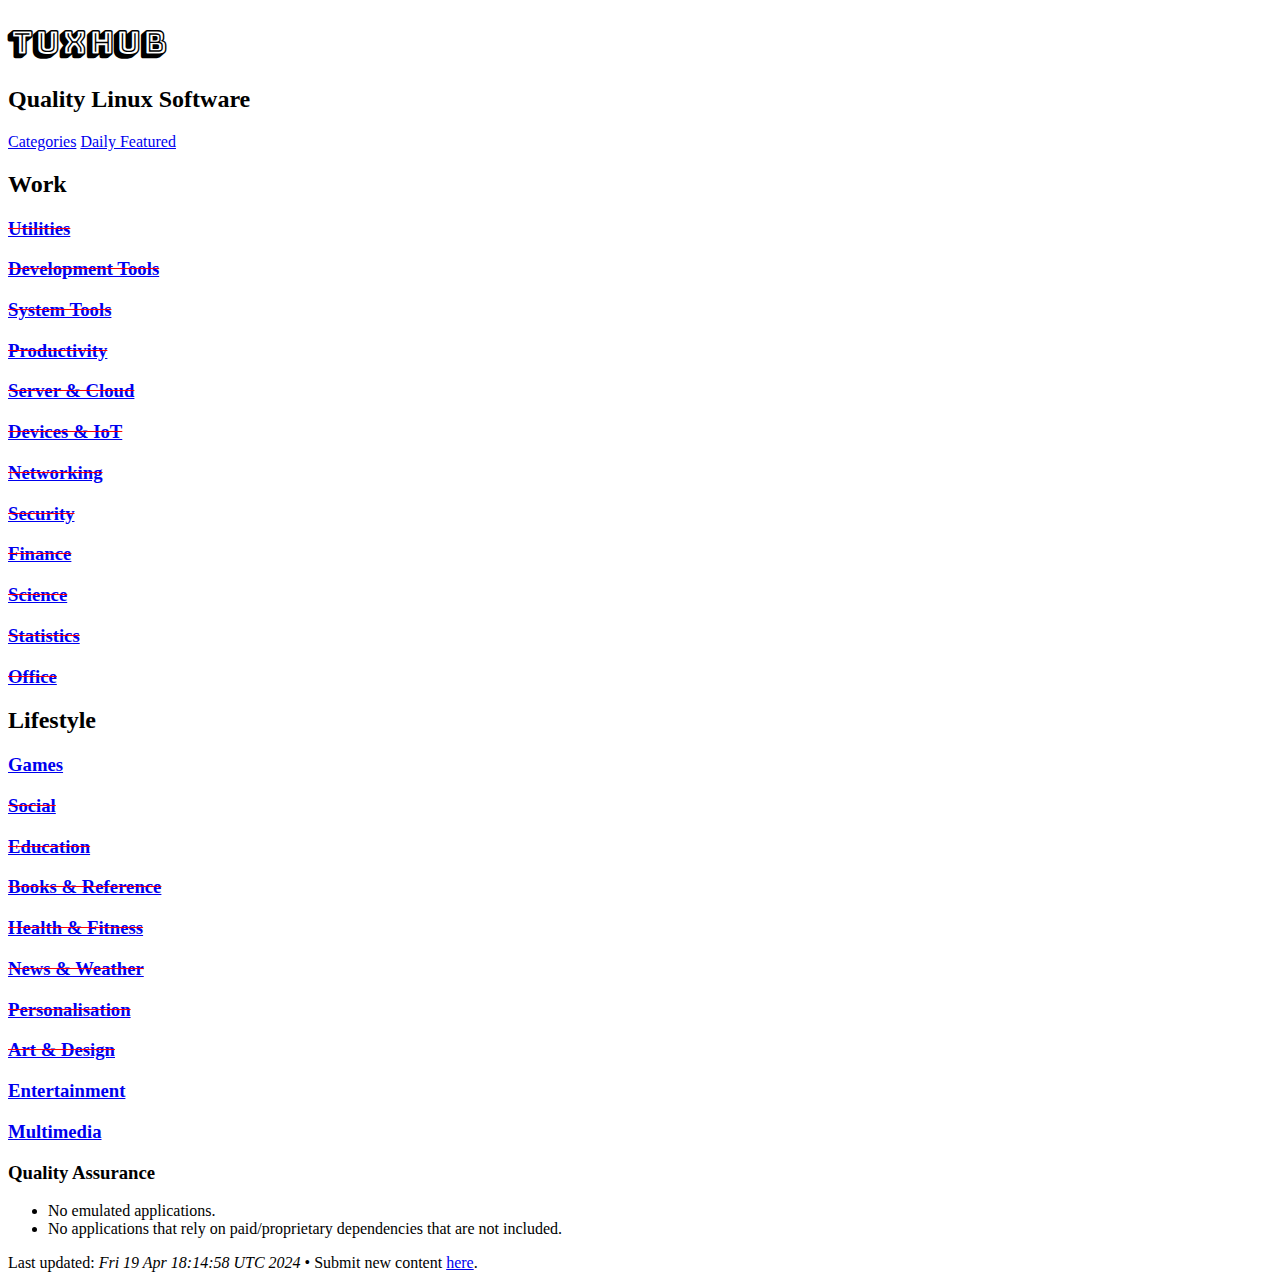
==== index.html @ f483253b "general" ====
<!DOCTYPE html>
<html lang="en-us">
<head>
  <meta charset="utf-8">
  <meta name="darkreader-lock"/>
  <meta http-equiv="Content-Type" content="text/html; charset=utf-8" />
  <meta name="viewport" content="width=device-width, initial-scale=1">
  <meta name="theme-color" content="#5C258D">
  <meta name="description" content="Quality Linux Software" />

  <link href="favicon.png" rel="shortcut icon">
  <link href="favicon.png" rel="apple-touch-icon">
  <link href="favicon.png" rel="apple-touch-icon-precomposed">
  <link href="favicon.png" rel="icon" sizes="192x192">
  <meta property="og:image" content="favicon.png">
  <meta property="og:image" content="favicon.png">
  <meta property="twitter:image:src" content="favicon.png">
  <meta name="twitter:card" content="summary_large_image">
  <meta name="image" content="favicon.png">
  <meta itemprop="image" content="favicon.png">
  <meta name="og:image" content="favicon.png">
  <meta name="description" content="Quality Linux Software">
  <meta itemprop="name" content="Quality Linux Software">
  <meta name="og:description" content="Quality Linux Software">
  <meta name="og:title" content="TuxHub.net">
  <meta name="og:site_name" content="TuxHub.net">
  <meta name="og:type" content="website">
  <meta name="og:url" content="https://TuxHub.net">

  <title>TuxHub</title>
  <link rel="stylesheet" type="text/css" href="normalize-min.css">
  <link rel="stylesheet" type="text/css" href="https://fonts.googleapis.com/css?family=Chivo:400,700">
  <link rel="stylesheet" type="text/css" href="https://fonts.googleapis.com/css?family=Bungee+Shade">
  <link rel="stylesheet" type="text/css" href="cayman-upx-min.css">
</head>
<body>
<section class="page-header">
  <h1 class="project-name"><a href="/" style="text-decoration:none;color:inherit;font-family:Bungee Shade">TuxHub</a></h1>
  <h2 class="project-tagline">Quality Linux Software</h2>
  <a href="/" class="btn">Categories</a>
  <a href="featured.html" class="btn">Daily Featured</a>
</section>
<section class="main-content">

<div class="row">
  <div class="column">
      <h2>Work</h2>
<s style="color:red;">
      <h3><a href="utilities.html">Utilities</a></h3>
      <h3><a href="devtools.html">Development Tools</a></h3>
      <h3><a href="systemtools.html">System Tools</a></h3>
      <h3><a href="productivity.html">Productivity</a></h3>
      <h3><a href="servercloud.html">Server & Cloud</a></h3>
      <h3><a href="devicesiot.html">Devices & IoT</a></h3>
      <h3><a href="networking.html">Networking</a></h3>
      <h3><a href="security.html">Security</a></h3>
      <h3><a href="finance.html">Finance</a></h3>
      <h3><a href="science.html">Science</a></h3>
      <h3><a href="statistics.html">Statistics</a></h3>
      <h3><a href="office.html">Office</a></h3>
</s>
  </div>
  <div class="column">
      <h2>Lifestyle</h2>
      <h3><a href="games.html">Games</a></h3>
<s style="color:red;">
      <h3><a href="social.html">Social</a></h3>
      <h3><a href="education.html">Education</a></h3>
      <h3><a href="booksreference.html">Books & Reference</a></h3>
      <h3><a href="healthfitness.html">Health & Fitness</a></h3>
      <h3><a href="newsweather.html">News & Weather</a></h3>
      <h3><a href="personalisation.html">Personalisation</a></h3>
      <h3><a href="artdesign.html">Art & Design</a></h3>
</s>
      <h3><a href="entertainment.html">Entertainment</a></h3>
      <h3><a href="multimedia.html">Multimedia</a></h3>
  </div>
</div>

<h3>Quality Assurance</h3>
<ul>
<li>No emulated applications.</li>
<li>No applications that rely on paid/proprietary dependencies that are not included.</li>
</ul>

<footer class="site-footer">
  Last updated: <i>Fri 19 Apr 18:14:58 UTC 2024</i>&nbsp;•&nbsp;Submit new content <a href="https://github.com/TuxHubNet/tuxhubnet.github.io/issues">here</a>.
</footer>
</section>
</body>
</html>
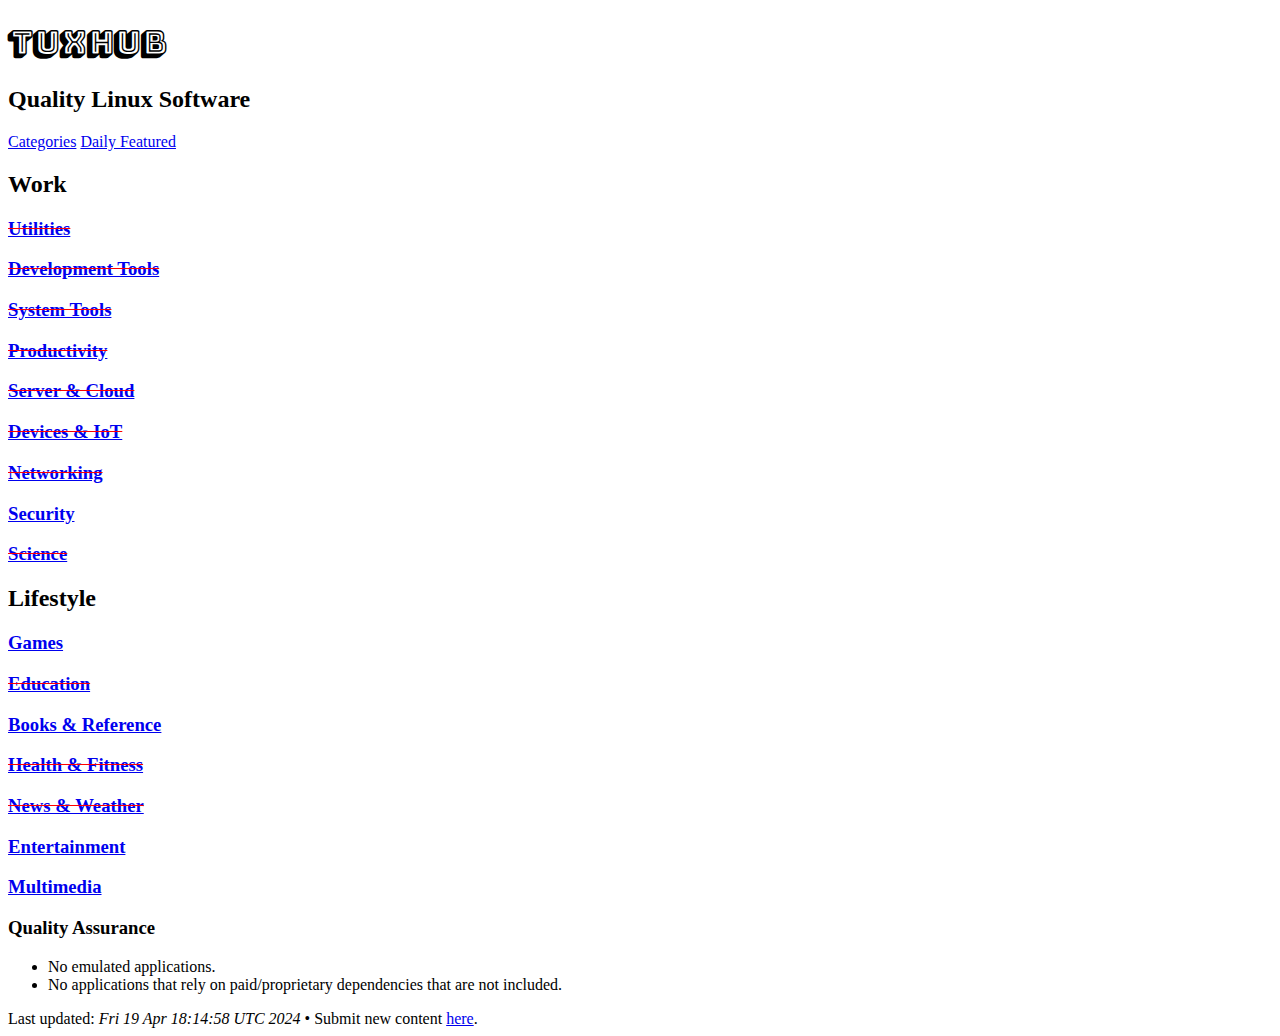
==== commit 74b45d0c: "general" ====
--- a/index.html
+++ b/index.html
@@ -53,24 +53,24 @@
       <h3><a href="servercloud.html">Server & Cloud</a></h3>
       <h3><a href="devicesiot.html">Devices & IoT</a></h3>
       <h3><a href="networking.html">Networking</a></h3>
+</s>
       <h3><a href="security.html">Security</a></h3>
-      <h3><a href="finance.html">Finance</a></h3>
+<s style="color:red;">
       <h3><a href="science.html">Science</a></h3>
-      <h3><a href="statistics.html">Statistics</a></h3>
-      <h3><a href="office.html">Office</a></h3>
 </s>
   </div>
   <div class="column">
       <h2>Lifestyle</h2>
       <h3><a href="games.html">Games</a></h3>
 <s style="color:red;">
-      <h3><a href="social.html">Social</a></h3>
+</s>
+<s style="color:red;">
       <h3><a href="education.html">Education</a></h3>
+</s>
       <h3><a href="booksreference.html">Books & Reference</a></h3>
+<s style="color:red;">
       <h3><a href="healthfitness.html">Health & Fitness</a></h3>
       <h3><a href="newsweather.html">News & Weather</a></h3>
-      <h3><a href="personalisation.html">Personalisation</a></h3>
-      <h3><a href="artdesign.html">Art & Design</a></h3>
 </s>
       <h3><a href="entertainment.html">Entertainment</a></h3>
       <h3><a href="multimedia.html">Multimedia</a></h3>
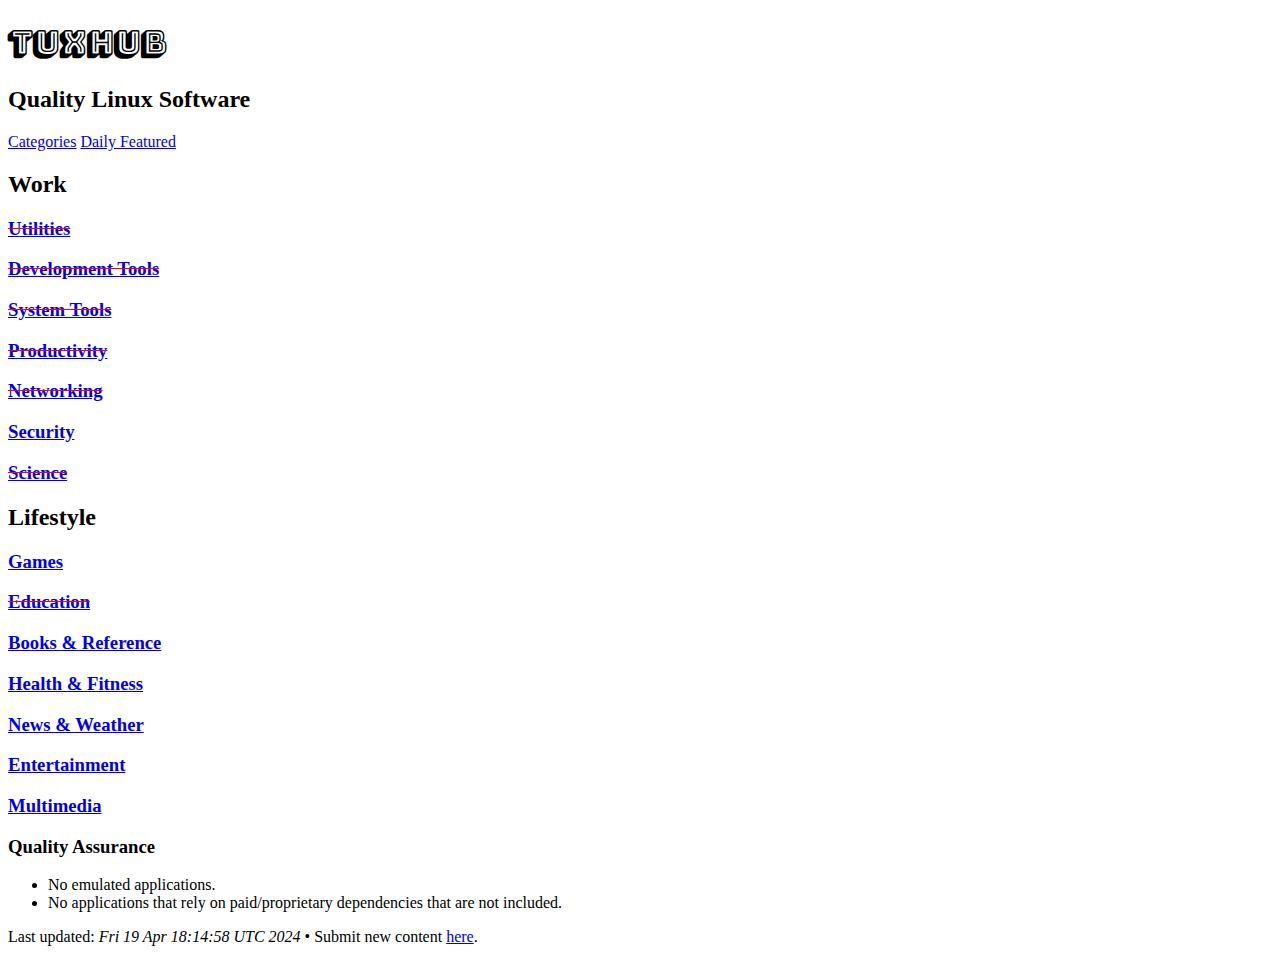
==== commit 05a7c602: "general" ====
--- a/index.html
+++ b/index.html
@@ -50,8 +50,6 @@
       <h3><a href="devtools.html">Development Tools</a></h3>
       <h3><a href="systemtools.html">System Tools</a></h3>
       <h3><a href="productivity.html">Productivity</a></h3>
-      <h3><a href="servercloud.html">Server & Cloud</a></h3>
-      <h3><a href="devicesiot.html">Devices & IoT</a></h3>
       <h3><a href="networking.html">Networking</a></h3>
 </s>
       <h3><a href="security.html">Security</a></h3>
@@ -68,10 +66,8 @@
       <h3><a href="education.html">Education</a></h3>
 </s>
       <h3><a href="booksreference.html">Books & Reference</a></h3>
-<s style="color:red;">
       <h3><a href="healthfitness.html">Health & Fitness</a></h3>
       <h3><a href="newsweather.html">News & Weather</a></h3>
-</s>
       <h3><a href="entertainment.html">Entertainment</a></h3>
       <h3><a href="multimedia.html">Multimedia</a></h3>
   </div>
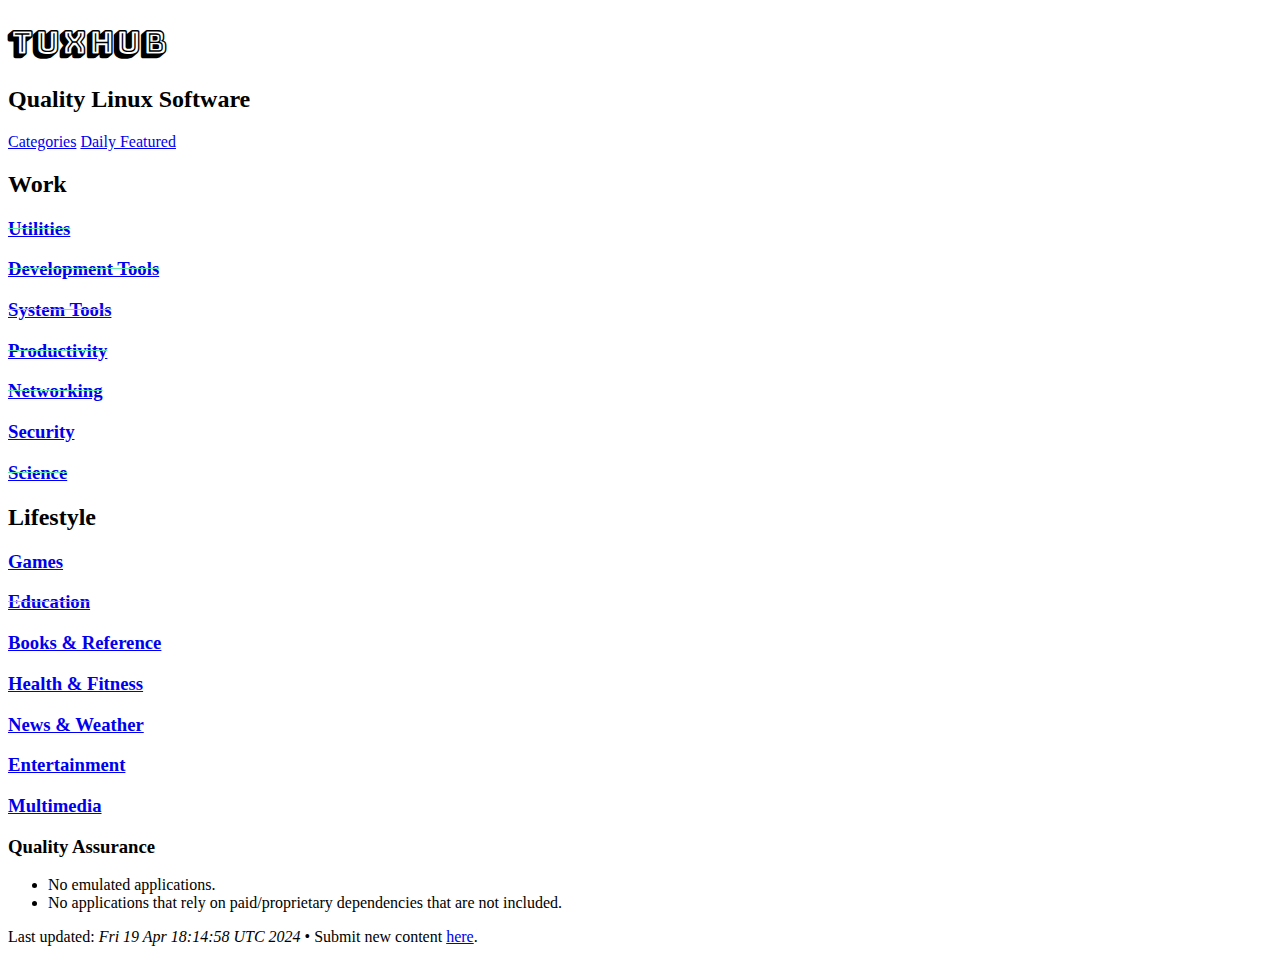
==== commit 79bbfd06: "general" ====
--- a/index.html
+++ b/index.html
@@ -45,7 +45,7 @@
 <div class="row">
   <div class="column">
       <h2>Work</h2>
-<s style="color:red;">
+<s style="color:#67eaa9;">
       <h3><a href="utilities.html">Utilities</a></h3>
       <h3><a href="devtools.html">Development Tools</a></h3>
       <h3><a href="systemtools.html">System Tools</a></h3>
@@ -53,16 +53,14 @@
       <h3><a href="networking.html">Networking</a></h3>
 </s>
       <h3><a href="security.html">Security</a></h3>
-<s style="color:red;">
+<s style="color:#67eaa9;">
       <h3><a href="science.html">Science</a></h3>
 </s>
   </div>
   <div class="column">
       <h2>Lifestyle</h2>
       <h3><a href="games.html">Games</a></h3>
-<s style="color:red;">
-</s>
-<s style="color:red;">
+<s style="color:#67eaa9;">
       <h3><a href="education.html">Education</a></h3>
 </s>
       <h3><a href="booksreference.html">Books & Reference</a></h3>
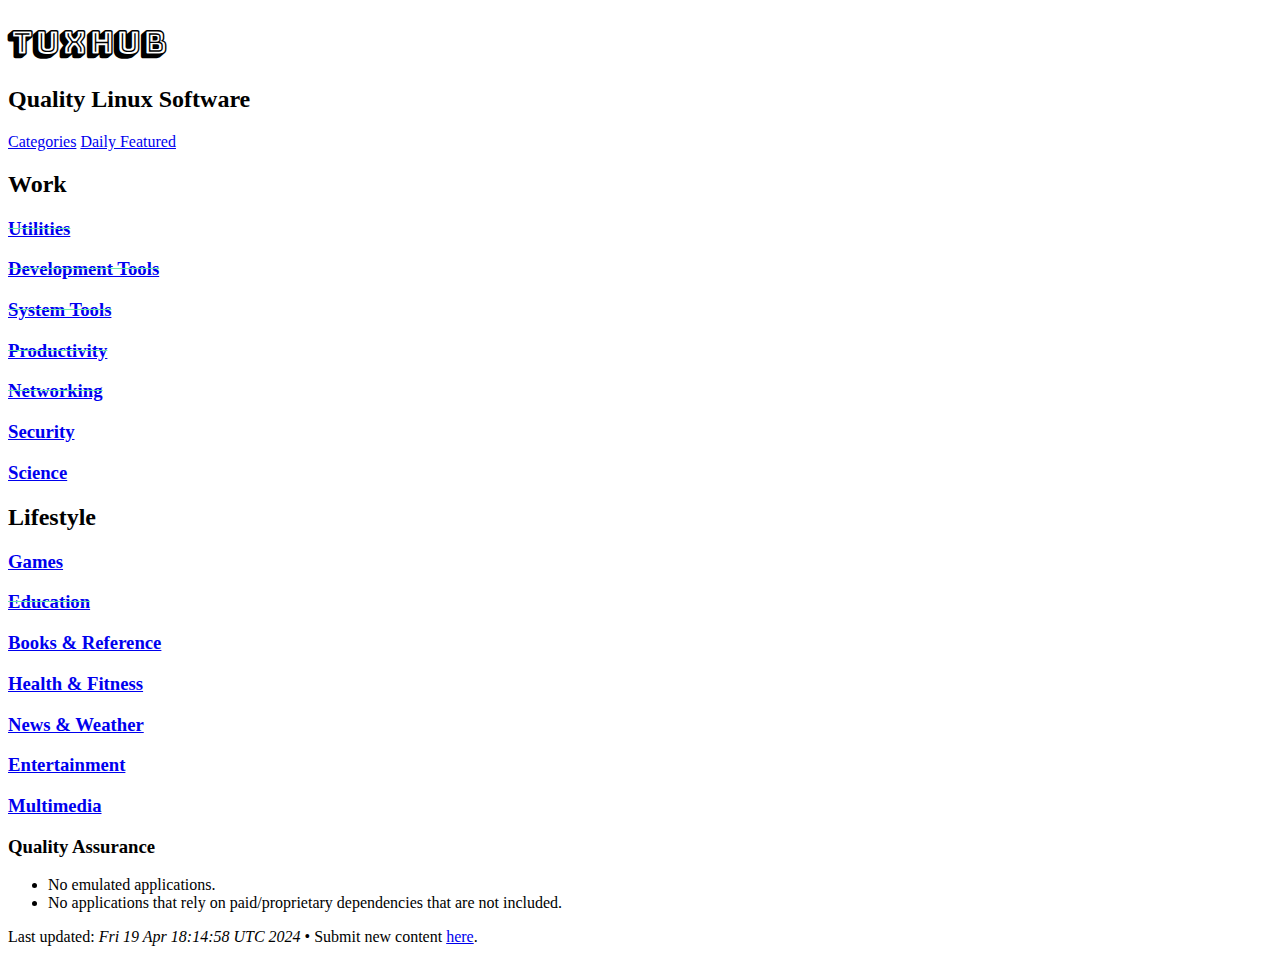
==== commit 6e3be737: "general" ====
--- a/index.html
+++ b/index.html
@@ -53,9 +53,7 @@
       <h3><a href="networking.html">Networking</a></h3>
 </s>
       <h3><a href="security.html">Security</a></h3>
-<s style="color:#67eaa9;">
       <h3><a href="science.html">Science</a></h3>
-</s>
   </div>
   <div class="column">
       <h2>Lifestyle</h2>
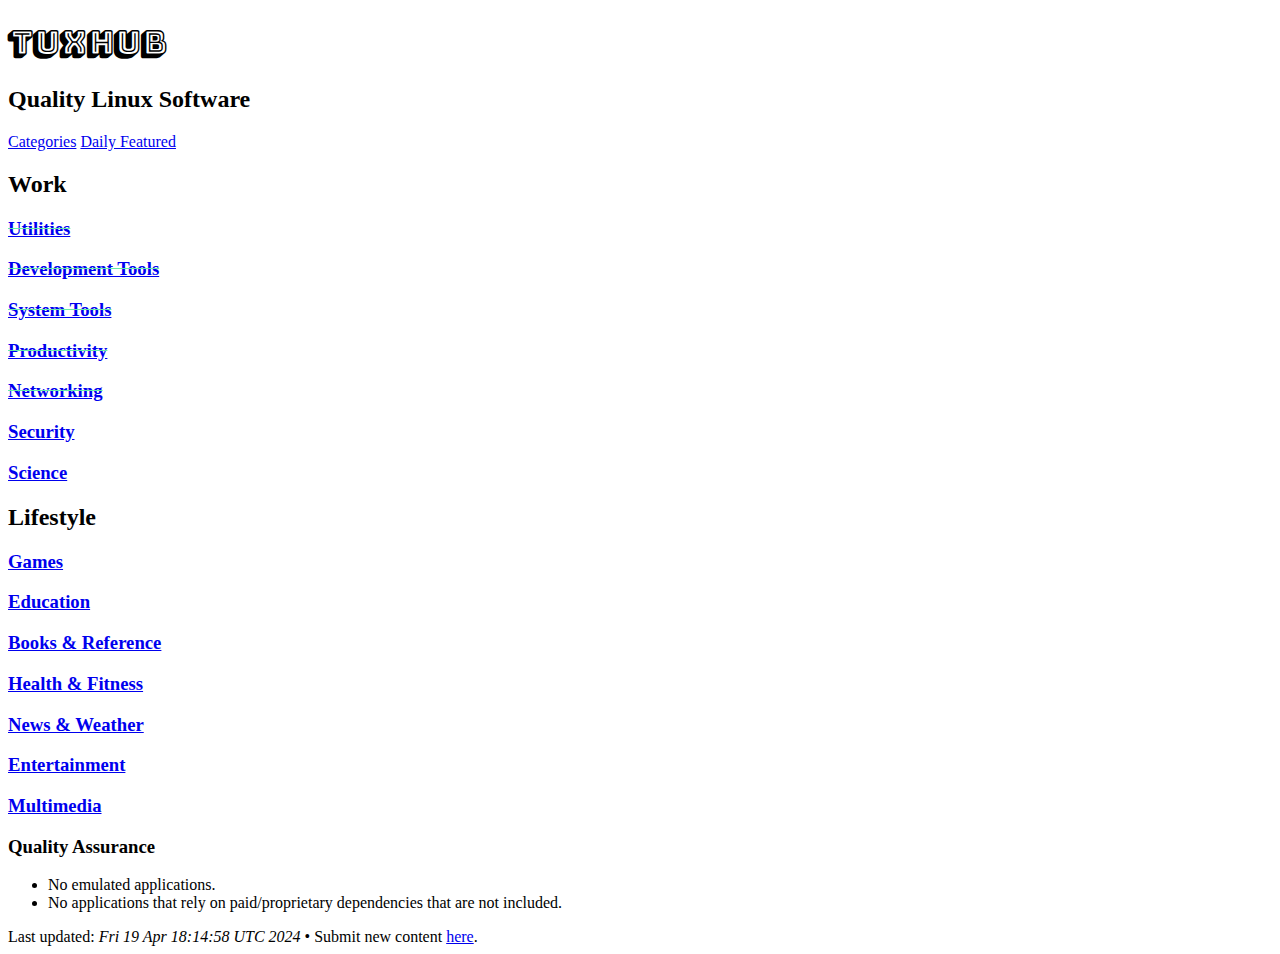
==== commit 10d844b9: "general" ====
--- a/index.html
+++ b/index.html
@@ -58,9 +58,7 @@
   <div class="column">
       <h2>Lifestyle</h2>
       <h3><a href="games.html">Games</a></h3>
-<s style="color:#67eaa9;">
       <h3><a href="education.html">Education</a></h3>
-</s>
       <h3><a href="booksreference.html">Books & Reference</a></h3>
       <h3><a href="healthfitness.html">Health & Fitness</a></h3>
       <h3><a href="newsweather.html">News & Weather</a></h3>
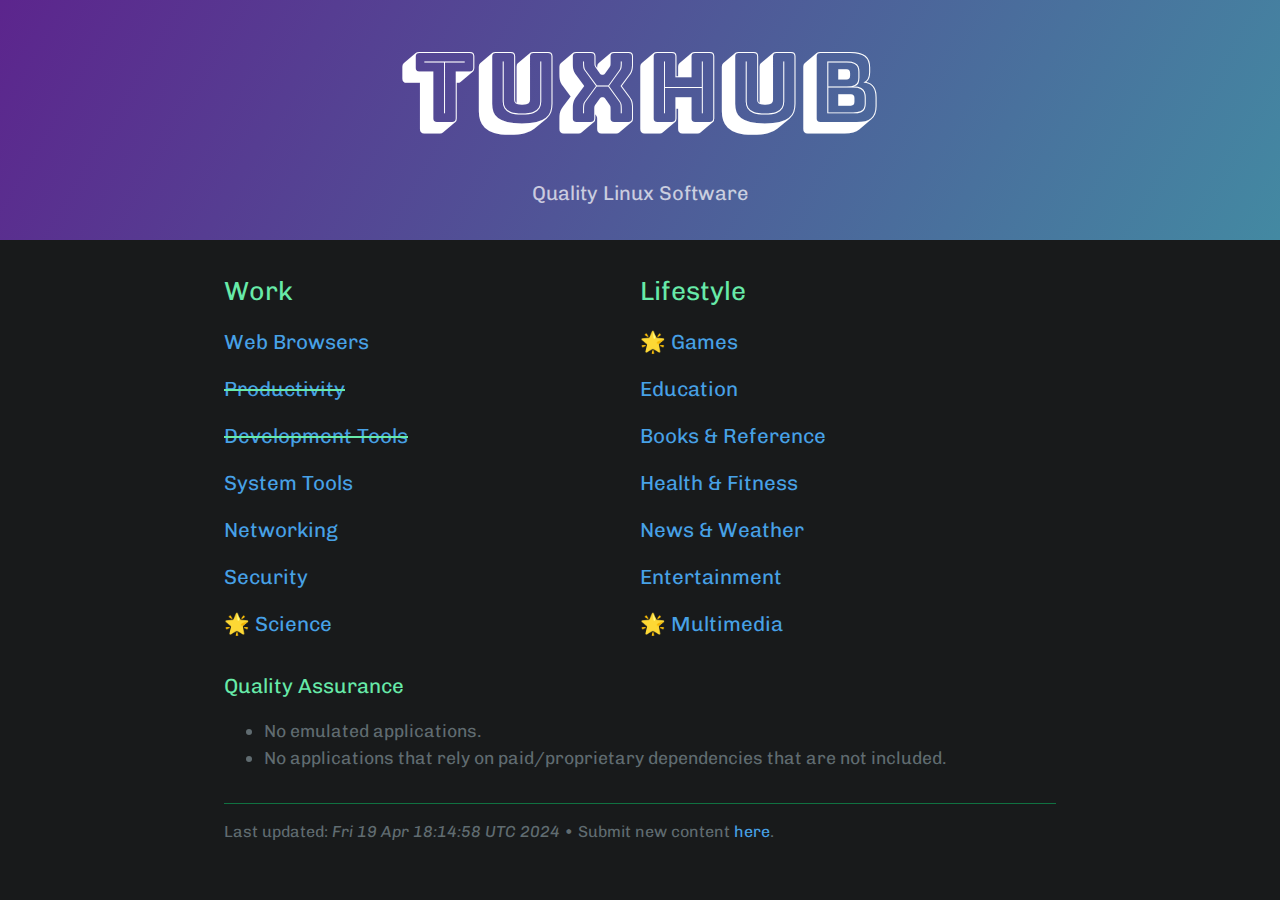
==== commit d4d87b69: "general" ====
--- a/index.html
+++ b/index.html
@@ -37,33 +37,31 @@
 <section class="page-header">
   <h1 class="project-name"><a href="/" style="text-decoration:none;color:inherit;font-family:Bungee Shade">TuxHub</a></h1>
   <h2 class="project-tagline">Quality Linux Software</h2>
-  <a href="/" class="btn">Categories</a>
-  <a href="featured.html" class="btn">Daily Featured</a>
 </section>
 <section class="main-content">
 
 <div class="row">
   <div class="column">
       <h2>Work</h2>
+      <h3><a href="webbrowsers.html">Web Browsers</a></h3>
 <s style="color:#67eaa9;">
-      <h3><a href="utilities.html">Utilities</a></h3>
+      <h3><a href="productivity.html">Productivity</a></h3>
       <h3><a href="devtools.html">Development Tools</a></h3>
+</s>
       <h3><a href="systemtools.html">System Tools</a></h3>
-      <h3><a href="productivity.html">Productivity</a></h3>
       <h3><a href="networking.html">Networking</a></h3>
-</s>
       <h3><a href="security.html">Security</a></h3>
-      <h3><a href="science.html">Science</a></h3>
+      <h3><a href="science.html">🌟 Science</a></h3>
   </div>
   <div class="column">
       <h2>Lifestyle</h2>
-      <h3><a href="games.html">Games</a></h3>
+      <h3><a href="games.html">🌟 Games</a></h3>
       <h3><a href="education.html">Education</a></h3>
       <h3><a href="booksreference.html">Books & Reference</a></h3>
       <h3><a href="healthfitness.html">Health & Fitness</a></h3>
       <h3><a href="newsweather.html">News & Weather</a></h3>
       <h3><a href="entertainment.html">Entertainment</a></h3>
-      <h3><a href="multimedia.html">Multimedia</a></h3>
+      <h3><a href="multimedia.html">🌟 Multimedia</a></h3>
   </div>
 </div>
 
--- a/cayman-upx-min.css
+++ b/cayman-upx-min.css
@@ -0,0 +1 @@
+.btn:hover,a{text-decoration:none}.main-content code,.main-content pre{background-color:#f3f6fa;color:#567482}*{box-sizing:border-box}body{padding:0;margin:0;font-family:Chivo,Helvetica,Arial,sans-serif;font-size:16px;line-height:1.5;color:#606c71;background-color:#181a1b}a{color:#47a1e6}a:hover{text-decoration:underline}.btn{display:inline-block;margin-bottom:1rem;color:rgba(255,255,255,.7);background-color:rgba(255,255,255,8%);border:1px solid rgba(255,255,255,.2);border-radius:.3rem;transition:color .2s,background-color .2s,border-color .2s}.btn:hover{color:rgba(255,255,255,.8);background-color:rgba(255,255,255,.2);border-color:rgba(255,255,255,.3)}.btn+.btn{margin-left:1rem}.page-header{color:#fff;text-align:center;background:#5c258d;background:-webkit-linear-gradient(to left,#5c258d,#4389a2);background:linear-gradient(120deg,#5c258d,#4389a2)}.project-name{margin-top:0;margin-bottom:.1rem;font-weight:400;font-family:Monoton,Helvetica,Arial,sans-serif}.project-tagline{margin-bottom:1rem;font-weight:400;opacity:.7}.main-content{word-wrap:break-word}.main-content :first-child,.main-content blockquote>:first-child,.main-content ol,.main-content ul{margin-top:0}.main-content img{max-width:100%}.main-content h1,.main-content h2,.main-content h4,.main-content h5,.main-content h6{margin-top:2rem;margin-bottom:1rem;font-weight:400;color:#67eaa9}.main-content h3{margin-top:1rem;margin-bottom:1rem;font-weight:400;color:#67eaa9}.main-content p{margin-bottom:1em}.main-content .highlight,.main-content pre{margin-bottom:1rem}.main-content code{padding:2px 4px;font-family:Consolas,liberation mono,Menlo,Courier,monospace;font-size:.9rem;border-radius:.3rem}.main-content pre{margin-top:0;font:1rem Consolas,liberation mono,Menlo,Courier,monospace;word-wrap:normal;border:1px solid #dce6f0}.main-content pre>code{padding:0;margin:0;font-size:.9rem;color:#567482;word-break:normal;white-space:pre;background:0 0;border:0}.main-content .highlight pre{margin-bottom:0;word-break:normal}.main-content .highlight pre,.main-content pre{padding:.8rem;overflow:auto;font-size:.9rem;line-height:1.45;border-radius:.3rem;-webkit-overflow-scrolling:touch}.main-content pre code,.main-content pre tt{display:inline;max-width:initial;padding:0;margin:0;overflow:initial;line-height:inherit;word-wrap:normal;background-color:initial;border:0}.main-content pre code:after,.main-content pre code:before,.main-content pre tt:after,.main-content pre tt:before{content:normal}.main-content blockquote{padding:0 1rem;margin-left:0;color:#819198;border-left:.3rem solid #dce6f0}.main-content blockquote>:last-child{margin-bottom:0}.main-content table{display:block;width:100%;overflow:auto;word-break:normal;word-break:keep-all;-webkit-overflow-scrolling:touch}.main-content table th{font-weight:700}.main-content table td,.main-content table th{padding:.5rem 1rem;border:1px solid #e9ebec}.main-content dl{padding:0}.main-content dl dt{padding:0;margin-top:1rem;font-size:1rem;font-weight:700}.main-content dl dd{padding:0;margin-bottom:1rem}.main-content hr{height:2px;padding:0;margin:1rem 0;background-color:#eff0f1;border:0}.site-footer{padding-top:1rem;margin-top:2rem;border-top:1px solid #107141}@media screen and (min-width:64em){.btn{padding:.75rem 1rem}.page-header{padding:1rem 6rem}.project-name{font-size:6rem}.project-tagline{font-size:1.25rem}.main-content{max-width:64rem;padding:2rem 6rem;margin:0 auto;font-size:1.1rem}.site-footer{font-size:1rem}}@media screen and (min-width:42em) and (max-width:64em){.btn{padding:.6rem .9rem;font-size:.9rem}.page-header{padding:3rem 4rem}.project-name{font-size:2.25rem}.project-tagline{font-size:1.15rem}.main-content{padding:2rem 4rem;font-size:1.1rem}.site-footer{font-size:1rem}}@media screen and (max-width:42em){.btn{display:block;width:100%;padding:.75rem;font-size:.9rem}.btn+.btn{margin-top:1rem;margin-left:0}.page-header{padding:2rem 1rem}.project-name{font-size:1.75rem}.project-tagline{font-size:1rem}.main-content{padding:2rem 1rem;font-size:1rem}.site-footer{font-size:.9rem}}.site-footer-owner{display:block;font-weight:700}.site-footer-credits{color:#819198}.column{float:left;width:50%}.row:after{content:"";display:table;clear:both}@media screen and (max-width:800px){.column{width:100%}}
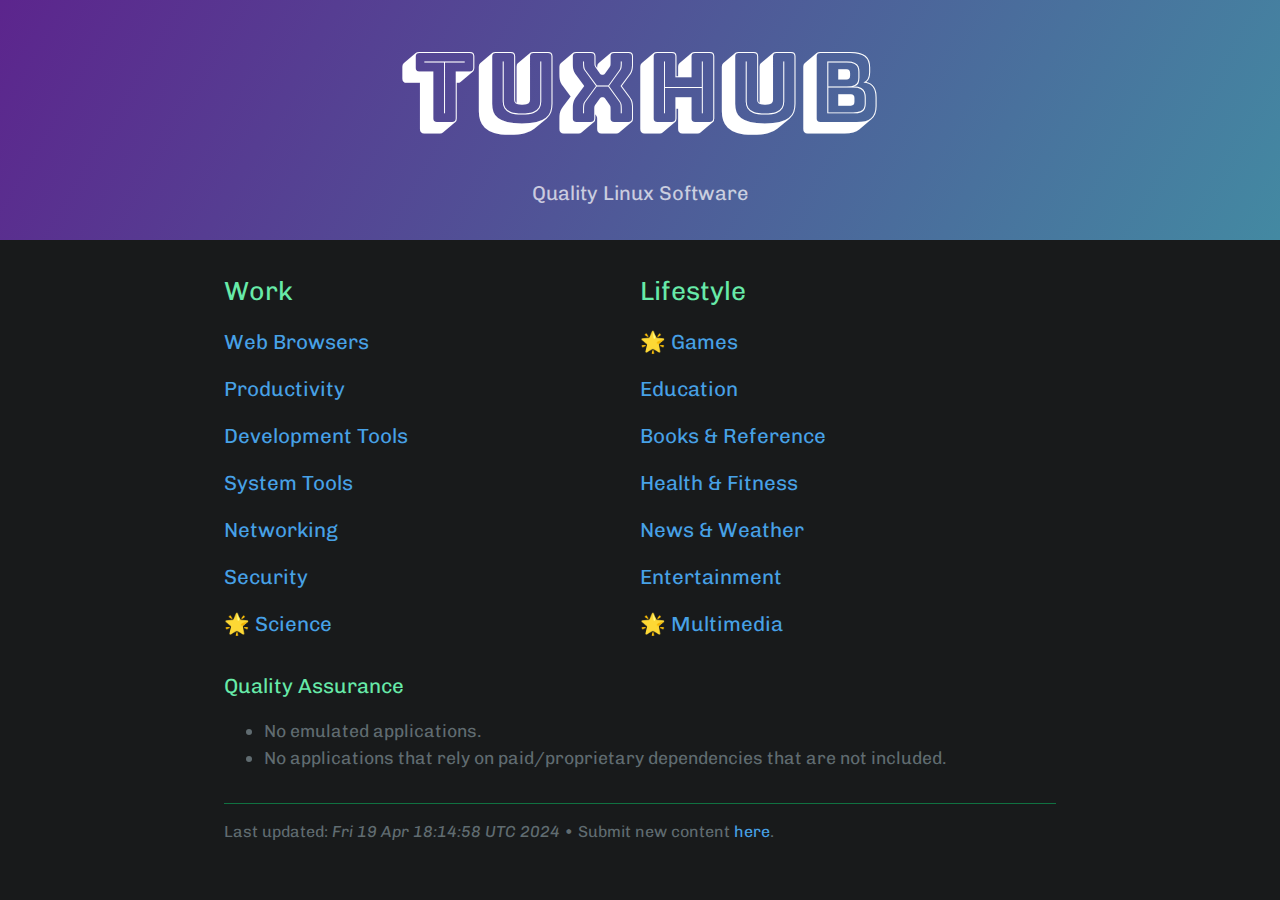
==== commit ed485524: "general" ====
--- a/index.html
+++ b/index.html
@@ -44,10 +44,8 @@
   <div class="column">
       <h2>Work</h2>
       <h3><a href="webbrowsers.html">Web Browsers</a></h3>
-<s style="color:#67eaa9;">
-      <h3><a href="productivity.html">Productivity</a></h3>
-      <h3><a href="devtools.html">Development Tools</a></h3>
-</s>
+      <h3><a href="https://github.com/luong-komorebi/Awesome-Linux-Software/blob/master/README.md">Productivity</a></h3>
+      <h3><a href="https://github.com/madbob/awesome-linux-dev">Development Tools</a></h3>
       <h3><a href="systemtools.html">System Tools</a></h3>
       <h3><a href="networking.html">Networking</a></h3>
       <h3><a href="security.html">Security</a></h3>
